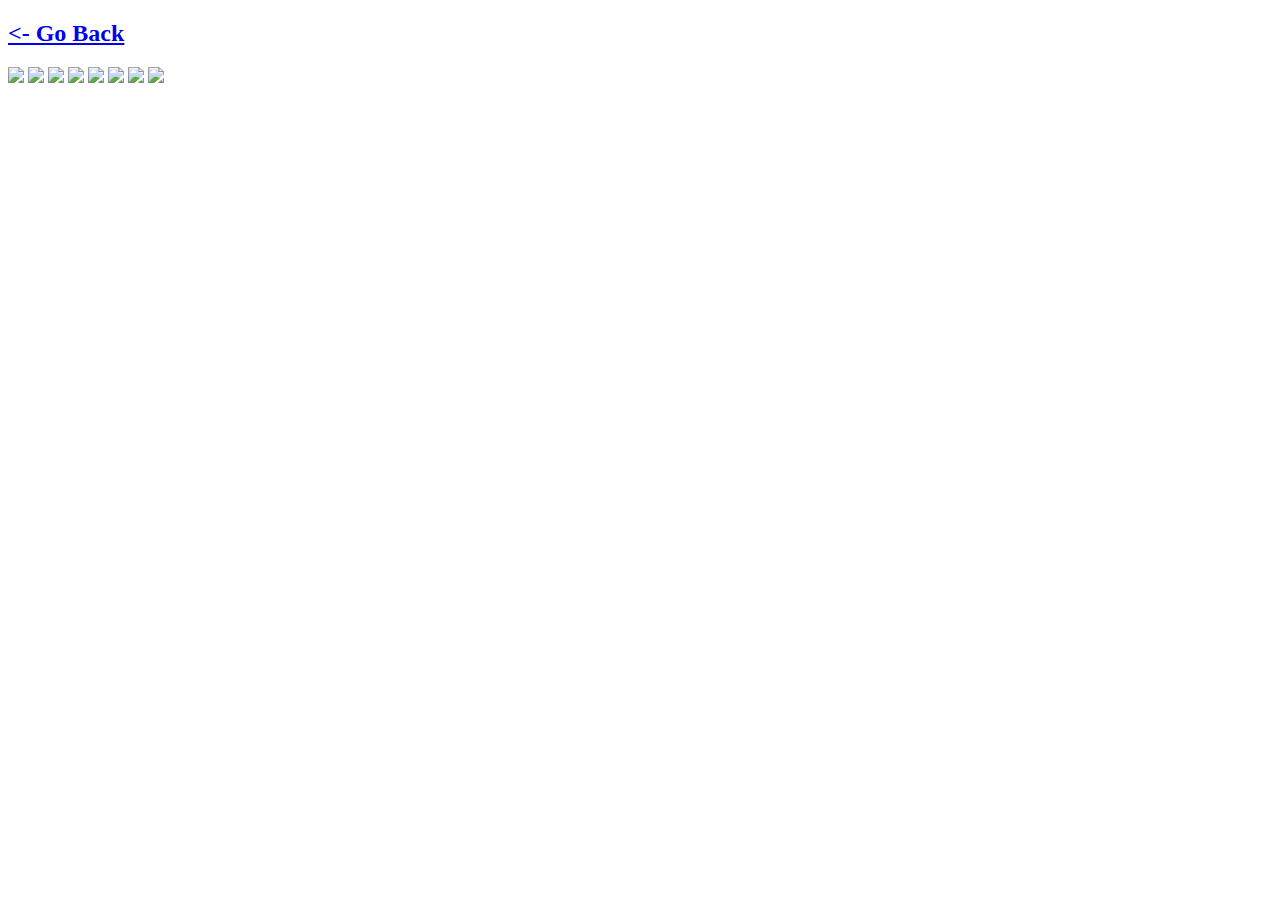
==== gallery.html @ 684cd889 "Add files via upload" ====
<!DOCTYPE html>
<html>
<head>
	<meta charset="utf-8">
	<meta name="viewport" content="width=device-width, initial-scale=1">
	<title>Kappa's Gallery</title>
	<link rel="preconnect" href="https://fonts.googleapis.com">
	<link rel="stylesheet" href="css/gallery.css">
</head>
<body>

	<div id="header" class="sticky-div">
		<h2><a href="index.html"><- Go Back</a></h2>
	</div>

	<div id="gallery">
		<img src="images/1.png">
		<img src="images/room42.png">
		<img src="images/demon.jpg">
		<img src="images/j.jpg">
		<img src="images/splash.png">
		<img src="images/cutscene1.png">
		<img src="images/2.v1.png">
		<img src="images/MinMin.png">
	</div>

</body>
</html>
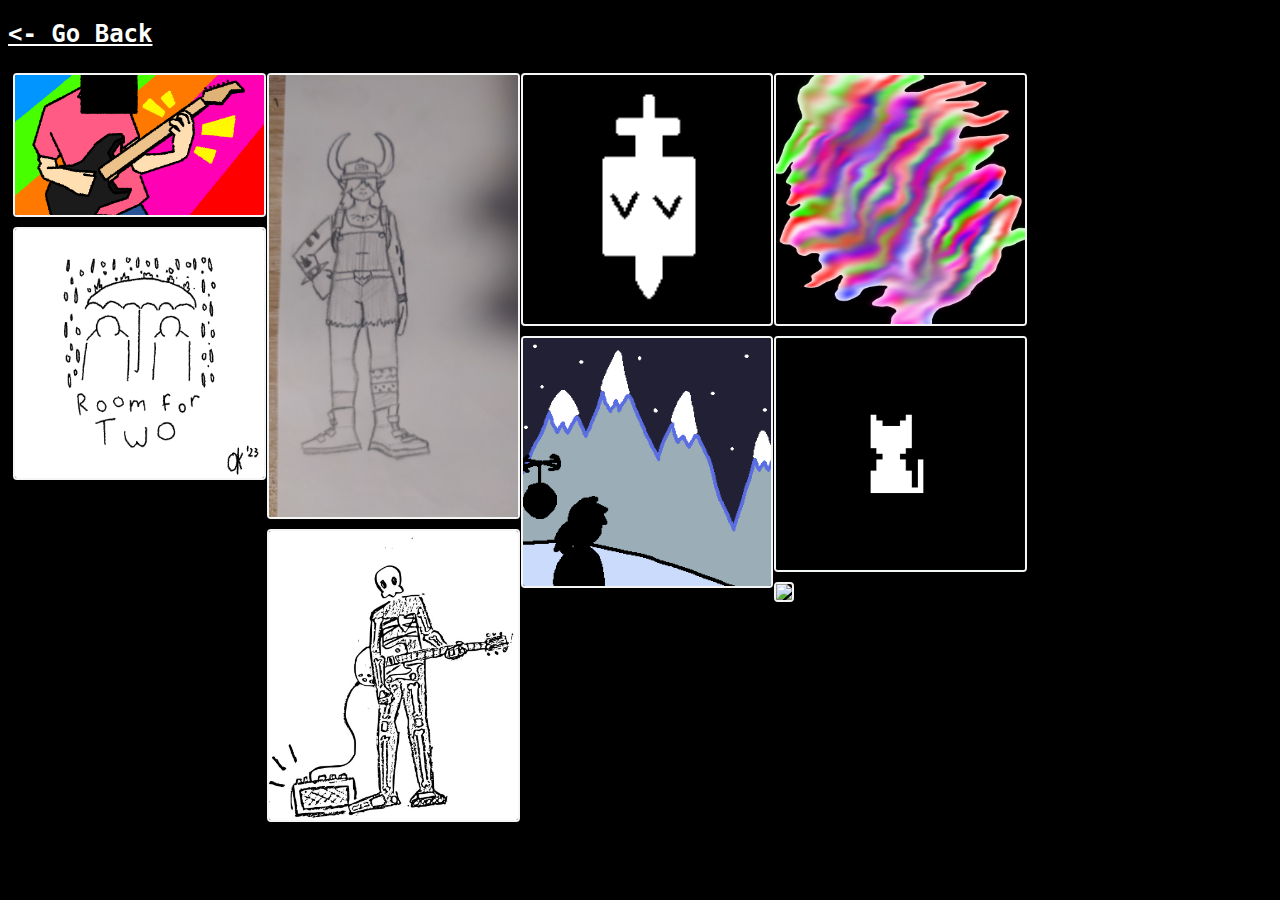
==== commit 8faeed36: "Add files via upload" ====
--- a/gallery.html
+++ b/gallery.html
@@ -4,6 +4,9 @@
 	<meta charset="utf-8">
 	<meta name="viewport" content="width=device-width, initial-scale=1">
 	<title>Kappa's Gallery</title>
+
+	<link rel="shortcut icon" type="image/x-icon" href="images/klogo.ico">
+
 	<link rel="preconnect" href="https://fonts.googleapis.com">
 	<link rel="stylesheet" href="css/gallery.css">
 </head>
@@ -22,6 +25,7 @@
 		<img src="images/cutscene1.png">
 		<img src="images/2.v1.png">
 		<img src="images/MinMin.png">
+		<img src="images/klogo.png"
 	</div>
 
 </body>
--- a/css/gallery.css
+++ b/css/gallery.css
@@ -0,0 +1,63 @@
+body {
+	font-family: 'Overpass Mono', monospace;
+	background-color: black;
+}
+
+a {
+	color: white;
+}
+
+#gallery {
+   line-height:0;
+   -webkit-column-count:5; /* split it into 5 columns */
+   -webkit-column-gap:5px; /* give it a 5px gap between columns */
+   -moz-column-count:5;
+   -moz-column-gap:5px;
+   column-count:5;
+   column-gap:5px;
+}
+
+#gallery img {
+	z-index: 0;
+	margin: 5px;
+	border-style: solid;
+	border-width: 2px;
+	border-radius: 4px;
+	border-color: whitesmoke;
+   width: 100% !important;
+   height: auto !important;
+   margin-bottom:5px; /* to match column gap */
+   position: relative;
+}
+
+@media (max-width: 1200px) {
+   #gallery {
+    -moz-column-count:    4;
+    -webkit-column-count: 4;
+    column-count:         4;
+   }
+}
+
+@media (max-width: 1000px) {
+   #gallery {
+    -moz-column-count:    3;
+    -webkit-column-count: 3;
+    column-count:         3;
+   }
+}
+
+@media (max-width: 800px) {
+   #gallery {
+    -moz-column-count:    2;
+    -webkit-column-count: 2;
+    column-count:         2;
+   }
+}
+
+@media (max-width: 400px) {
+   #gallery {
+    -moz-column-count:    1;
+    -webkit-column-count: 1;
+    column-count:         1;
+   }
+}